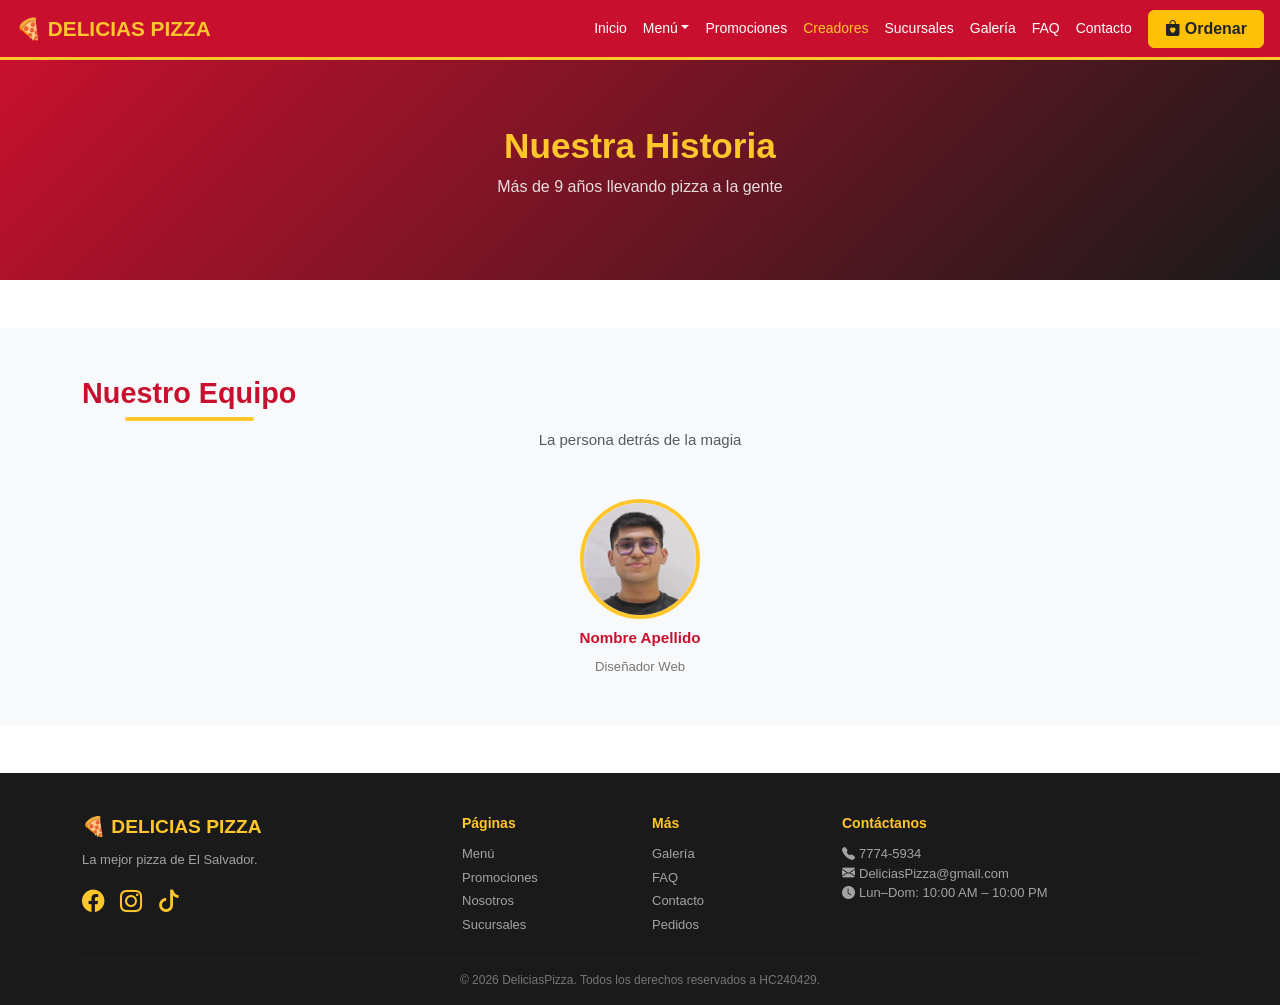
==== creadores.html @ d0ddce2a "Add files via upload" ====
<!DOCTYPE html>
<html lang="es">
<head>
  <meta charset="UTF-8" /><meta name="viewport" content="width=device-width, initial-scale=1.0" />
  <title>Nosotros — Pizzería</title>
  <link href="https://cdn.jsdelivr.net/npm/bootstrap@5.3.3/dist/css/bootstrap.min.css" rel="stylesheet" />
  <link href="https://cdn.jsdelivr.net/npm/bootstrap-icons@1.11.3/font/bootstrap-icons.min.css" rel="stylesheet" />
  <link rel="stylesheet" href="css/styles.css" />
</head>
<body>
<nav class="navbar navbar-expand-lg navbar-dark sticky-top" id="mainNav">
  <div class="container-fluid px-3">
    <a class="navbar-brand" href="index.html">🍕 DELICIAS PIZZA</a>
    <button class="navbar-toggler border-warning" type="button" data-bs-toggle="collapse" data-bs-target="#navbarMain"><span class="navbar-toggler-icon"></span></button>
    <div class="collapse navbar-collapse" id="navbarMain">
      <ul class="navbar-nav ms-auto mb-2 mb-lg-0">
        <li class="nav-item"><a class="nav-link" href="index.html">Inicio</a></li>
        <li class="nav-item dropdown"><a class="nav-link dropdown-toggle" href="#" data-bs-toggle="dropdown">Menú</a>
          <ul class="dropdown-menu dropdown-menu-dark">
            <li><a class="dropdown-item" href="menu.html">Ver todo</a></li>
            <li class="dropend"><a class="dropdown-item dropdown-toggle" href="#" data-bs-toggle="dropdown">🍕 Pizzas</a>
              <ul class="dropdown-menu dropdown-menu-dark">
                <li><a class="dropdown-item" href="menu.html">Clásicas</a></li>
                <li><a class="dropdown-item" href="menu.html">Especiales</a></li>
                <li><a class="dropdown-item" href="menu.html">Veganas</a></li>
              </ul>
            </li>
            <li><a class="dropdown-item" href="menu.html">Acompañamientos</a></li>
            <li><a class="dropdown-item" href="menu.html">Bebidas</a></li>
          </ul>
        </li>
        <li class="nav-item"><a class="nav-link" href="promociones.html">Promociones</a></li>
        <li class="nav-item"><a class="nav-link active" href="creadores.html">Creadores</a></li>
        <li class="nav-item"><a class="nav-link" href="sucursales.html">Sucursales</a></li>
        <li class="nav-item"><a class="nav-link" href="galeria.html">Galería</a></li>
        <li class="nav-item"><a class="nav-link" href="faq.html">FAQ</a></li>
        <li class="nav-item"><a class="nav-link" href="contacto.html">Contacto</a></li>
        <li class="nav-item ms-lg-2"><a class="btn btn-warning fw-bold text-dark px-3" href="pedidos.html"><i class="bi bi-bag-heart-fill me-1"></i>Ordenar</a></li>
      </ul>
    </div>
  </div>
</nav>

<div class="hero-static"><div>
  <h1 class="anim-fadeup">Nuestra Historia</h1>
  <p>Más de 9 años llevando pizza a la gente</p>
</div></div>
<section class="py-5">

<!-- ═══ CREADORES ═══ -->
<section class="py-5 bg-light">
  <div class="container">
    <h2 class="section-title text-center mb-2">Nuestro Equipo</h2>
    <p class="text-center text-muted mb-5">La persona detrás de la magia</p>
    <div class="row g-4 justify-content-center">

      
      <div class="col-6 col-md-4 col-lg-2 text-center">
        <div class="creador-card">
        
          <img src="img/Creador.jpeg" alt="Nombre" class="creador-foto" />
          <h6 class="creador-nombre">Nombre Apellido</h6> 
          <p class="creador-rol">Diseñador Web</p>        
        </div>
      </div>

      

    </div>
  </div>
</section>

</section>
<footer class="footer-section">
  <div class="container">
    <div class="row g-4 mb-3">
      <div class="col-12 col-md-4">
        <p class="footer-brand">🍕 DELICIAS PIZZA</p> 
        <p class="footer-desc">La mejor pizza de El Salvador.</p>
        <div class="d-flex gap-3 mt-3">
          <a href="#" class="footer-social"><i class="bi bi-facebook"></i></a>
          <a href="#" class="footer-social"><i class="bi bi-instagram"></i></a>
          <a href="#" class="footer-social"><i class="bi bi-tiktok"></i></a>
        </div>
      </div>
      <div class="col-6 col-md-2">
        <p class="footer-heading">Páginas</p>
        <div class="footer-links">
          <a href="menu.html">Menú</a>
          <a href="promociones.html">Promociones</a>
          <a href="creadores.html">Nosotros</a>
          <a href="sucursales.html">Sucursales</a>
        </div>
      </div>
      <div class="col-6 col-md-2">
        <p class="footer-heading">Más</p>
        <div class="footer-links">
          <a href="galeria.html">Galería</a>
          <a href="faq.html">FAQ</a>
          <a href="contacto.html">Contacto</a>
          <a href="pedidos.html">Pedidos</a>
        </div>
      </div>
      <div class="col-12 col-md-4">
        <p class="footer-heading">Contáctanos</p>
        <p class="footer-contact">
          <i class="bi bi-telephone-fill me-1"></i>7774-5934<br /> 
          <i class="bi bi-envelope-fill me-1"></i>DeliciasPizza@gmail.com<br /> 
          <i class="bi bi-clock-fill me-1"></i>Lun–Dom: 10:00 AM – 10:00 PM
        </p>
      </div>
    </div>
    <hr class="footer-hr" />
    <p class="footer-copy text-center mb-0">&copy; 2026 DeliciasPizza. Todos los derechos reservados a HC240429.</p>
  </div>
</footer>
<script src="https://cdn.jsdelivr.net/npm/bootstrap@5.3.3/dist/js/bootstrap.bundle.min.js"></script>
</body></html>
---- css/styles.css ----
/* =====================================================
   VARIABLES GLOBALES
   PERSONALIZAR: cambia estos colores para cambiar
   la paleta de todo el sitio de una sola vez
   ===================================================== */
:root {
  --rojo:     #c8102e;
  --amarillo: #ffc72c;
  --oscuro:   #1a1a1a;
  --gris:     #f5f5f5;
  --texto:    #222222;
}

/* =====================================================
   BASE
   ===================================================== */
* { box-sizing: border-box; margin: 0; padding: 0; }

body {
  font-family: Arial, sans-serif;
  font-size: 15px;
  color: var(--texto);
  scroll-behavior: smooth;
}

h1,h2,h3,h4,h5,h6 { font-weight: 700; }
img { max-width: 100%; }
a   { text-decoration: none; }

/* =====================================================
   NAVBAR
   ===================================================== */
#mainNav {
  background-color: var(--rojo) !important;
  border-bottom: 3px solid var(--amarillo);
}
#mainNav .navbar-brand {
  color: var(--amarillo) !important;
  font-size: 1.3rem;
  font-weight: 700;
}
#mainNav .nav-link {
  color: #fff !important;
  font-size: 14px;
  transition: color 0.2s;
}
#mainNav .nav-link:hover,
#mainNav .nav-link.active { color: var(--amarillo) !important; }
#mainNav .dropdown-menu   { border-top: 3px solid var(--amarillo); }

/* =====================================================
   TÍTULOS
   ===================================================== */
.section-title {
  font-size: 1.8rem;
  font-weight: 700;
  color: var(--rojo);
  display: inline-block;
}
.section-title::after {
  content: '';
  display: block;
  width: 60%;
  height: 4px;
  background: var(--amarillo);
  margin: 6px auto 0;
  border-radius: 2px;
}
.subseccion-titulo { font-weight: 700; color: var(--rojo); }

/* =====================================================
   HERO CARRUSEL (index.html)
   ===================================================== */
.hero-img {
  height: 480px;
  object-fit: cover;
  background: linear-gradient(135deg, var(--rojo) 40%, var(--oscuro));
}
.hero-caption { text-shadow: 0 2px 8px rgba(0,0,0,0.7); }

/* =====================================================
   HERO ESTÁTICO (páginas internas)
   PERSONALIZAR: en cada página puedes sobrescribir el
   background-image para poner una foto diferente
   ===================================================== */
.hero-static {
  height: 220px;
  background: linear-gradient(135deg, var(--rojo), var(--oscuro));
  display: flex;
  align-items: center;
  justify-content: center;
  text-align: center;
  color: #fff;
}
.hero-static h1 { color: var(--amarillo); font-size: 2.2rem; }
.hero-static p  { font-size: 1rem; opacity: 0.85; margin-top: 8px; }

/* =====================================================
   ANIMACIONES — requeridas en el proyecto (criterio 2)
   ===================================================== */
@keyframes bounceIn {
  0%   { opacity:0; transform:scale(0.5); }
  70%  { transform:scale(1.05); }
  100% { opacity:1; transform:scale(1); }
}
@keyframes fadeInUp {
  0%   { opacity:0; transform:translateY(30px); }
  100% { opacity:1; transform:translateY(0); }
}
@keyframes pulse {
  0%,100% { transform:scale(1); }
  50%      { transform:scale(1.05); }
}
@keyframes slideInLeft {
  0%   { opacity:0; transform:translateX(-40px); }
  100% { opacity:1; transform:translateX(0); }
}
@keyframes slideInRight {
  0%   { opacity:0; transform:translateX(40px); }
  100% { opacity:1; transform:translateX(0); }
}

.anim-bounce { animation: bounceIn 0.6s forwards; }
.anim-fadeup { animation: fadeInUp 0.7s forwards; }
.anim-pulse  { animation: pulse 2s ease-in-out infinite; }
.anim-left   { animation: slideInLeft 0.7s forwards; }
.anim-right  { animation: slideInRight 0.7s forwards; }

/* =====================================================
   TRANSICIONES — requeridas en el proyecto (criterio 2)
   ===================================================== */
.card-hover {
  transition: transform 0.25s ease, box-shadow 0.25s ease;
}
.card-hover:hover {
  transform: translateY(-6px);
  box-shadow: 0 10px 28px rgba(0,0,0,0.15) !important;
}

/* =====================================================
   TARJETAS DE PRODUCTO
   ===================================================== */
.product-card {
  border: none;
  border-radius: 14px;
  overflow: hidden;
  box-shadow: 0 2px 10px rgba(0,0,0,0.08);
}
.product-card img {
  height: 180px;
  object-fit: cover;
  width: 100%;
  background-color: var(--amarillo);
}
.product-card .card-title { color: var(--rojo); font-weight: 700; }
.product-card .precio { color: var(--rojo); font-size: 1.1rem; font-weight: 700; }

/* =====================================================
   TABLA — requerida en el proyecto (criterio 2)
   ===================================================== */
.tabla-precios caption {
  caption-side: top;
  font-weight: 700;
  color: var(--rojo);
  font-size: 1rem;
  padding-bottom: 8px;
}

/* =====================================================
   FORMULARIOS — requeridos en el proyecto (criterio 2)
   ===================================================== */
.form-control:focus,
.form-select:focus {
  border-color: var(--rojo);
  box-shadow: 0 0 0 0.2rem rgba(200,16,46,0.2);
}

/* =====================================================
   ESTADÍSTICAS
   ===================================================== */
.stats-section { background: var(--rojo); padding: 40px 0; }

.stat-card {
  padding: 20px;
  border: 2px solid var(--amarillo);
  border-radius: 14px;
  text-align: center;
  color: #fff;
  transition: transform 0.25s;
}
.stat-card:hover { transform: scale(1.06); }
.stat-icon {
  font-size: 2rem;
  color: var(--amarillo);
  display: block;
  margin-bottom: 6px;
}

/* =====================================================
   GALERÍA (galeria.html)
   ===================================================== */
.galeria-item {
  overflow: hidden;
  border-radius: 12px;
  position: relative;
}
.galeria-item img {
  width: 100%;
  height: 220px;
  object-fit: cover;
  background-color: #ddd;
  transition: transform 0.4s ease;
  display: block;
}
.galeria-item:hover img { transform: scale(1.08); }

.galeria-overlay {
  position: absolute;
  inset: 0;
  background: rgba(200,16,46,0.75);
  color: #fff;
  display: flex;
  align-items: center;
  justify-content: center;
  font-size: 1rem;
  font-weight: 700;
  opacity: 0;
  transition: opacity 0.3s ease;
}
.galeria-item:hover .galeria-overlay { opacity: 1; }

/* =====================================================
   SUCURSALES (sucursales.html)
   ===================================================== */
.sucursal-card {
  border-top: 4px solid var(--rojo) !important;
  border-radius: 10px;
  transition: transform 0.2s;
}
.sucursal-card:hover { transform: translateY(-4px); }
.sucursal-card .card-title { color: var(--rojo); }

/* =====================================================
   PROMOCIONES (promociones.html)
   ===================================================== */
.promo-badge {
  background: var(--rojo);
  color: #fff;
  font-size: 0.75rem;
  font-weight: 700;
  padding: 4px 10px;
  border-radius: 20px;
  display: inline-block;
  margin-bottom: 8px;
}
.promo-card {
  border: 2px solid var(--amarillo);
  border-radius: 14px;
  overflow: hidden;
  transition: transform 0.25s, box-shadow 0.25s;
}
.promo-card:hover {
  transform: translateY(-5px);
  box-shadow: 0 8px 24px rgba(0,0,0,0.12);
}

/* =====================================================
   NOSOTROS — texto multicolumna (nosotros.html)
   ===================================================== */
.texto-multicolumna {
  column-count: 2;
  column-gap: 24px;
  column-rule: 2px solid var(--amarillo);
  text-align: justify;
  font-size: 14px;
  color: #444;
  line-height: 1.7;
}

/* =====================================================
   FAQ (faq.html)
   ===================================================== */
.accordion-button:not(.collapsed) {
  background-color: var(--rojo);
  color: #fff;
  box-shadow: none;
}
.accordion-button:focus {
  box-shadow: 0 0 0 0.2rem rgba(200,16,46,0.25);
}

/* =====================================================
   FOOTER
   ===================================================== */
.footer-section {
  background-color: var(--oscuro);
  padding: 40px 0 16px;
  color: #fff;
}
.footer-brand  { font-size:1.2rem; font-weight:700; color:var(--amarillo); margin-bottom:8px; }
.footer-desc   { color:rgba(255,255,255,0.6); font-size:13px; }
.footer-heading{ color:var(--amarillo); font-weight:700; font-size:14px; margin-bottom:10px; }
.footer-links a {
  color: rgba(255,255,255,0.6);
  font-size: 13px;
  display: block;
  margin-bottom: 4px;
  transition: color 0.2s;
}
.footer-links a:hover { color: var(--amarillo); }
.footer-social { color:var(--amarillo); font-size:1.4rem; transition:color 0.2s; }
.footer-social:hover { color:#fff; }
.footer-contact{ font-size:13px; color:rgba(255,255,255,0.6); margin-top:8px; }
.footer-hr     { border-color:rgba(255,255,255,0.15); margin:20px 0 12px; }
.footer-copy   { font-size:12px; color:rgba(255,255,255,0.4); }

/* =====================================================
   RESPONSIVE — criterio 3 del proyecto
   PC: sin cambios / Tablet ≤992px / Móvil ≤768px
   ===================================================== */
@media (max-width: 768px) {
  .hero-img           { height: 240px; }
  .hero-caption h1    { font-size: 1.4rem; }
  .hero-static        { height: 160px; }
  .hero-static h1     { font-size: 1.4rem; }
  .section-title      { font-size: 1.3rem; }
  .texto-multicolumna { column-count: 1; }
  .galeria-item img   { height: 160px; }
}
@media (max-width: 992px) {
  .navbar-nav .dropdown-menu { position: static !important; }
}

/* =====================================================
   CREADORES
   ===================================================== */
.creador-card {
  display: flex;
  flex-direction: column;
  align-items: center;
  gap: 10px;
}

.creador-foto {
  width: 120px;
  height: 120px;
  border-radius: 50%;
  object-fit: cover;
  border: 4px solid var(--amarillo);
  background-color: #ddd;  /* color placeholder si no hay foto */
  transition: transform 0.3s ease, border-color 0.3s ease;
}

.creador-foto:hover {
  transform: scale(1.1);
  border-color: var(--rojo);
}

.creador-nombre {
  font-weight: 700;
  color: var(--rojo);
  margin: 0;
  font-size: 0.95rem;
}

.creador-rol {
  color: #777;
  font-size: 0.82rem;
  margin: 0;
}
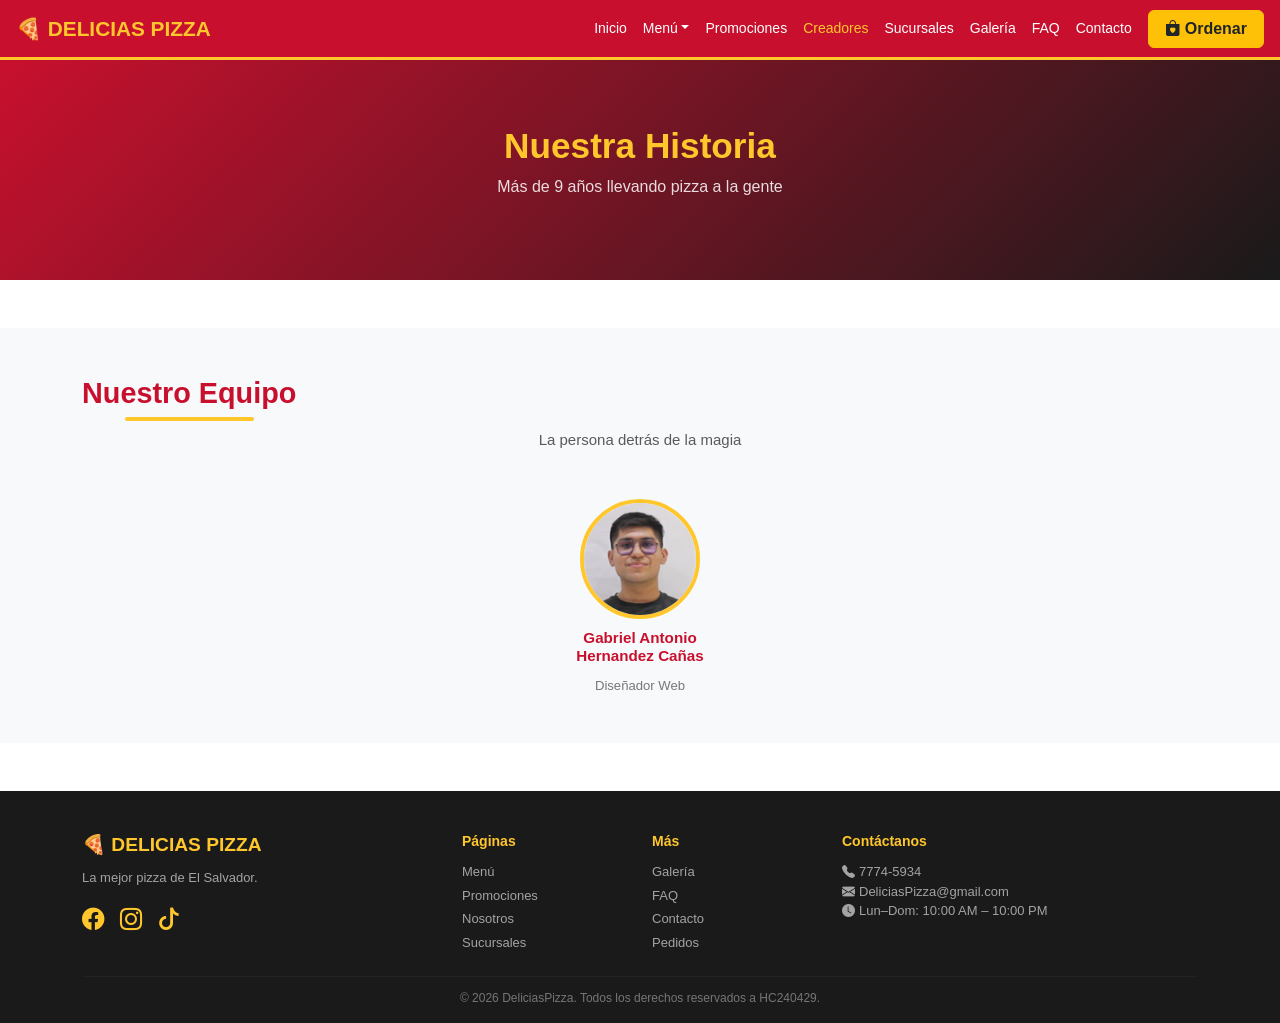
==== commit a984c8a2: "Update creator name to Gabriel Antonio Hernandez Cañas" ====
--- a/creadores.html
+++ b/creadores.html
@@ -59,7 +59,7 @@
         <div class="creador-card">
         
           <img src="img/Creador.jpeg" alt="Nombre" class="creador-foto" />
-          <h6 class="creador-nombre">Nombre Apellido</h6> 
+          <h6 class="creador-nombre">Gabriel Antonio Hernandez Cañas</h6> 
           <p class="creador-rol">Diseñador Web</p>        
         </div>
       </div>
--- a/css/styles.css
+++ b/css/styles.css
@@ -1,8 +1,4 @@
-/* =====================================================
-   VARIABLES GLOBALES
-   PERSONALIZAR: cambia estos colores para cambiar
-   la paleta de todo el sitio de una sola vez
-   ===================================================== */
+
 :root {
   --rojo:     #c8102e;
   --amarillo: #ffc72c;
@@ -11,9 +7,7 @@
   --texto:    #222222;
 }
 
-/* =====================================================
-   BASE
-   ===================================================== */
+
 * { box-sizing: border-box; margin: 0; padding: 0; }
 
 body {
@@ -27,9 +21,7 @@
 img { max-width: 100%; }
 a   { text-decoration: none; }
 
-/* =====================================================
-   NAVBAR
-   ===================================================== */
+
 #mainNav {
   background-color: var(--rojo) !important;
   border-bottom: 3px solid var(--amarillo);
@@ -48,9 +40,7 @@
 #mainNav .nav-link.active { color: var(--amarillo) !important; }
 #mainNav .dropdown-menu   { border-top: 3px solid var(--amarillo); }
 
-/* =====================================================
-   TÍTULOS
-   ===================================================== */
+
 .section-title {
   font-size: 1.8rem;
   font-weight: 700;
@@ -68,9 +58,7 @@
 }
 .subseccion-titulo { font-weight: 700; color: var(--rojo); }
 
-/* =====================================================
-   HERO CARRUSEL (index.html)
-   ===================================================== */
+
 .hero-img {
   height: 480px;
   object-fit: cover;
@@ -78,11 +66,7 @@
 }
 .hero-caption { text-shadow: 0 2px 8px rgba(0,0,0,0.7); }
 
-/* =====================================================
-   HERO ESTÁTICO (páginas internas)
-   PERSONALIZAR: en cada página puedes sobrescribir el
-   background-image para poner una foto diferente
-   ===================================================== */
+
 .hero-static {
   height: 220px;
   background: linear-gradient(135deg, var(--rojo), var(--oscuro));
@@ -95,9 +79,7 @@
 .hero-static h1 { color: var(--amarillo); font-size: 2.2rem; }
 .hero-static p  { font-size: 1rem; opacity: 0.85; margin-top: 8px; }
 
-/* =====================================================
-   ANIMACIONES — requeridas en el proyecto (criterio 2)
-   ===================================================== */
+
 @keyframes bounceIn {
   0%   { opacity:0; transform:scale(0.5); }
   70%  { transform:scale(1.05); }
@@ -126,9 +108,7 @@
 .anim-left   { animation: slideInLeft 0.7s forwards; }
 .anim-right  { animation: slideInRight 0.7s forwards; }
 
-/* =====================================================
-   TRANSICIONES — requeridas en el proyecto (criterio 2)
-   ===================================================== */
+
 .card-hover {
   transition: transform 0.25s ease, box-shadow 0.25s ease;
 }
@@ -137,9 +117,7 @@
   box-shadow: 0 10px 28px rgba(0,0,0,0.15) !important;
 }
 
-/* =====================================================
-   TARJETAS DE PRODUCTO
-   ===================================================== */
+
 .product-card {
   border: none;
   border-radius: 14px;
@@ -155,9 +133,7 @@
 .product-card .card-title { color: var(--rojo); font-weight: 700; }
 .product-card .precio { color: var(--rojo); font-size: 1.1rem; font-weight: 700; }
 
-/* =====================================================
-   TABLA — requerida en el proyecto (criterio 2)
-   ===================================================== */
+
 .tabla-precios caption {
   caption-side: top;
   font-weight: 700;
@@ -166,18 +142,14 @@
   padding-bottom: 8px;
 }
 
-/* =====================================================
-   FORMULARIOS — requeridos en el proyecto (criterio 2)
-   ===================================================== */
+
 .form-control:focus,
 .form-select:focus {
   border-color: var(--rojo);
   box-shadow: 0 0 0 0.2rem rgba(200,16,46,0.2);
 }
 
-/* =====================================================
-   ESTADÍSTICAS
-   ===================================================== */
+
 .stats-section { background: var(--rojo); padding: 40px 0; }
 
 .stat-card {
@@ -196,9 +168,7 @@
   margin-bottom: 6px;
 }
 
-/* =====================================================
-   GALERÍA (galeria.html)
-   ===================================================== */
+
 .galeria-item {
   overflow: hidden;
   border-radius: 12px;
@@ -229,9 +199,7 @@
 }
 .galeria-item:hover .galeria-overlay { opacity: 1; }
 
-/* =====================================================
-   SUCURSALES (sucursales.html)
-   ===================================================== */
+
 .sucursal-card {
   border-top: 4px solid var(--rojo) !important;
   border-radius: 10px;
@@ -240,9 +208,7 @@
 .sucursal-card:hover { transform: translateY(-4px); }
 .sucursal-card .card-title { color: var(--rojo); }
 
-/* =====================================================
-   PROMOCIONES (promociones.html)
-   ===================================================== */
+
 .promo-badge {
   background: var(--rojo);
   color: #fff;
@@ -264,9 +230,7 @@
   box-shadow: 0 8px 24px rgba(0,0,0,0.12);
 }
 
-/* =====================================================
-   NOSOTROS — texto multicolumna (nosotros.html)
-   ===================================================== */
+
 .texto-multicolumna {
   column-count: 2;
   column-gap: 24px;
@@ -277,9 +241,7 @@
   line-height: 1.7;
 }
 
-/* =====================================================
-   FAQ (faq.html)
-   ===================================================== */
+
 .accordion-button:not(.collapsed) {
   background-color: var(--rojo);
   color: #fff;
@@ -289,9 +251,7 @@
   box-shadow: 0 0 0 0.2rem rgba(200,16,46,0.25);
 }
 
-/* =====================================================
-   FOOTER
-   ===================================================== */
+
 .footer-section {
   background-color: var(--oscuro);
   padding: 40px 0 16px;
@@ -314,10 +274,7 @@
 .footer-hr     { border-color:rgba(255,255,255,0.15); margin:20px 0 12px; }
 .footer-copy   { font-size:12px; color:rgba(255,255,255,0.4); }
 
-/* =====================================================
-   RESPONSIVE — criterio 3 del proyecto
-   PC: sin cambios / Tablet ≤992px / Móvil ≤768px
-   ===================================================== */
+
 @media (max-width: 768px) {
   .hero-img           { height: 240px; }
   .hero-caption h1    { font-size: 1.4rem; }
@@ -331,9 +288,7 @@
   .navbar-nav .dropdown-menu { position: static !important; }
 }
 
-/* =====================================================
-   CREADORES
-   ===================================================== */
+
 .creador-card {
   display: flex;
   flex-direction: column;
@@ -347,7 +302,7 @@
   border-radius: 50%;
   object-fit: cover;
   border: 4px solid var(--amarillo);
-  background-color: #ddd;  /* color placeholder si no hay foto */
+  background-color: #ddd; 
   transition: transform 0.3s ease, border-color 0.3s ease;
 }
 
